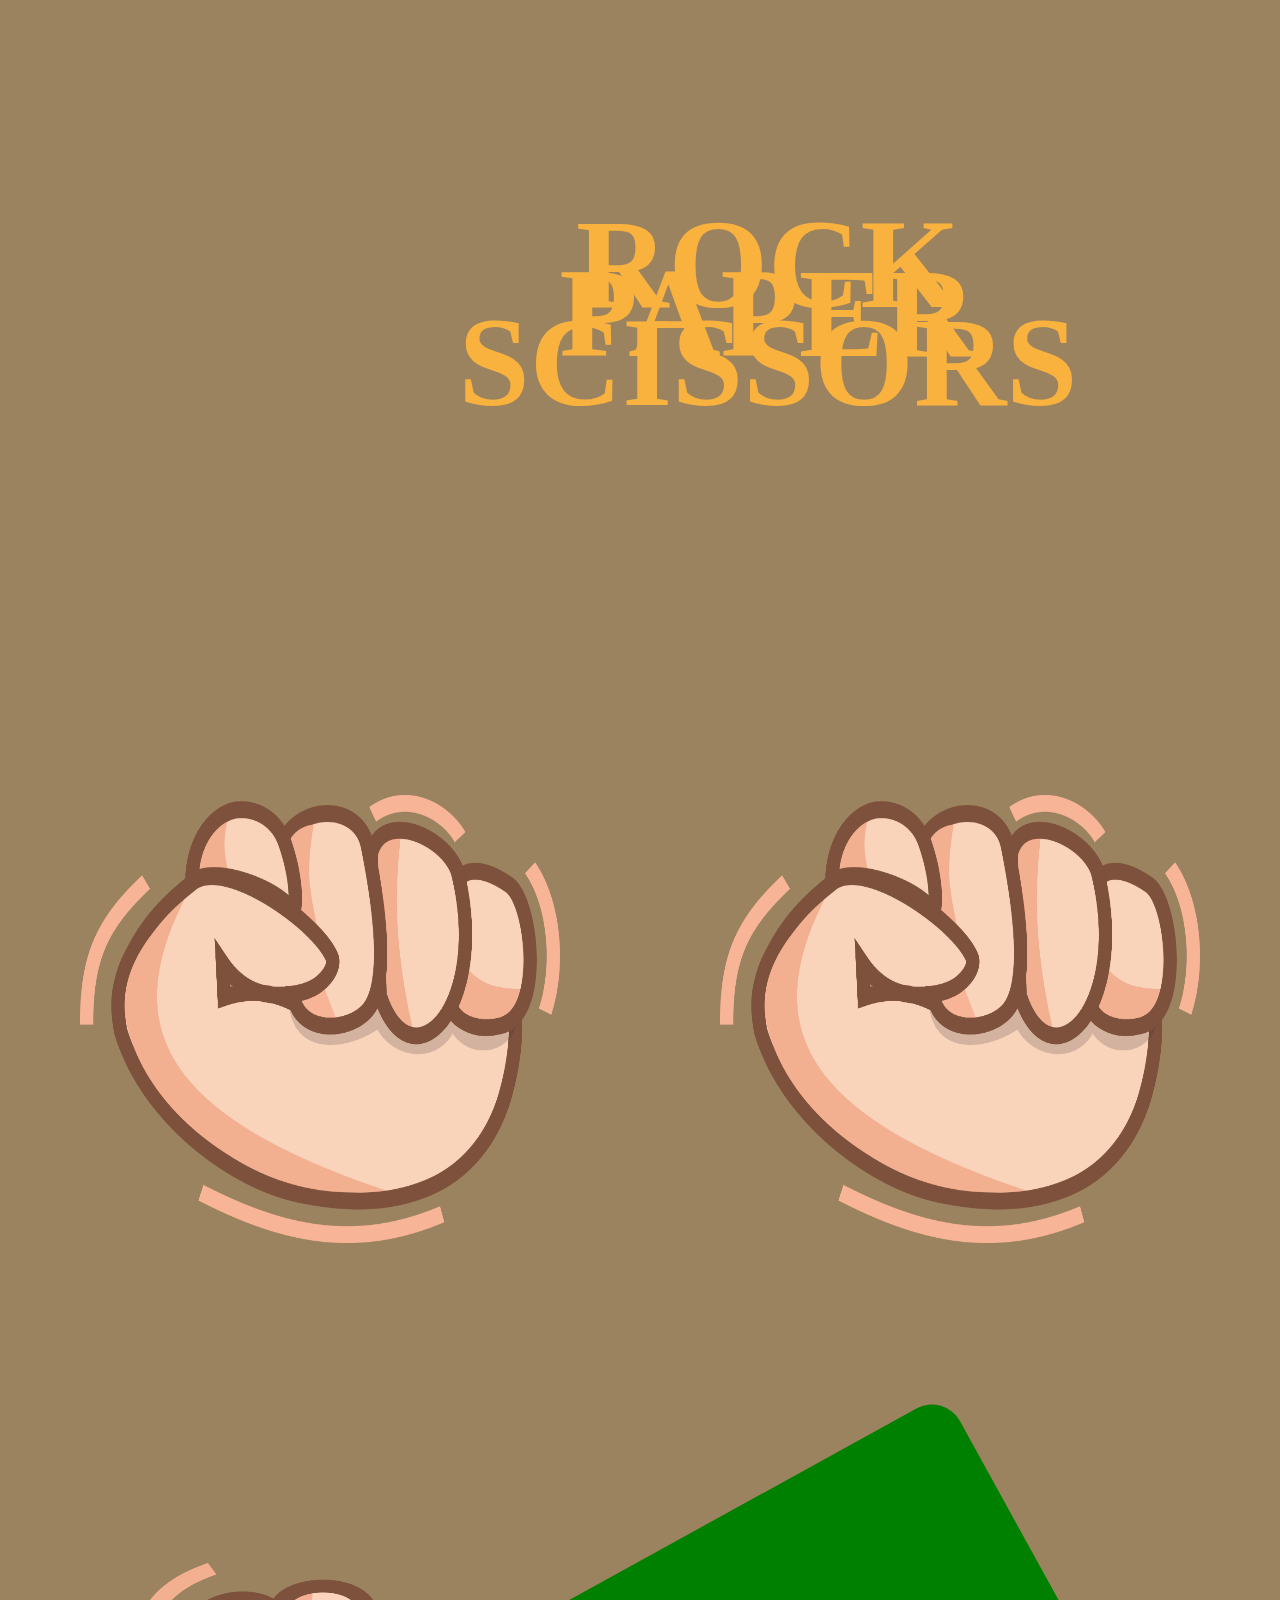
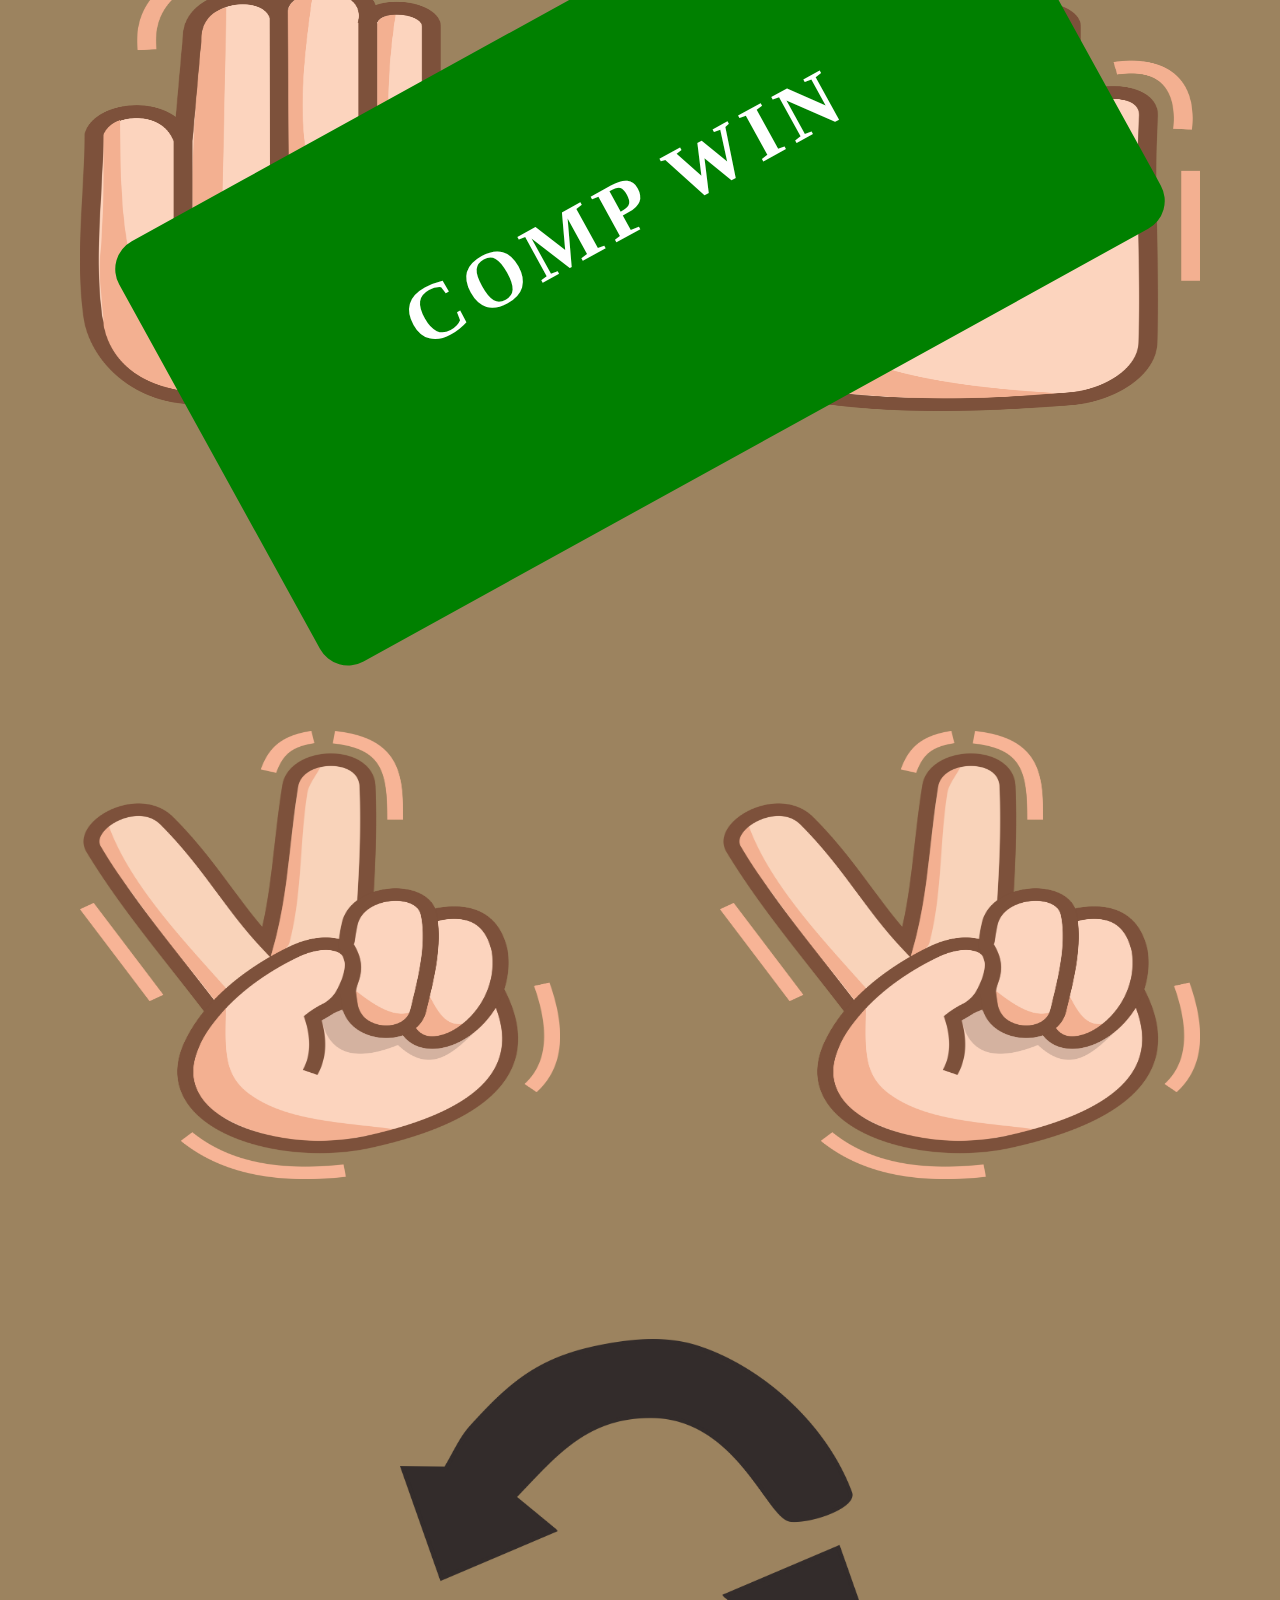
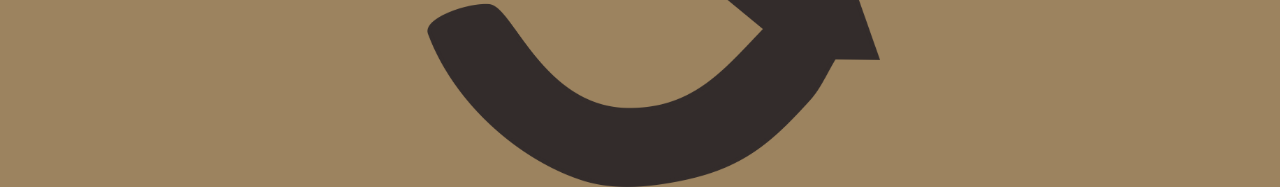
==== index.html @ c51c31f2 "edit style" ====
<!doctype html>
<html lang="en">
  <head>
    <!-- Required meta tags -->
    <meta charset="utf-8">
    <meta name="viewport" content="width=device-width, initial-scale=1, shrink-to-fit=no">

    <!-- Bootstrap CSS -->
    <link rel="stylesheet" href="https://maxcdn.bootstrapcdn.com/bootstrap/4.0.0/css/bootstrap.min.css" integrity="sha384-Gn5384xqQ1aoWXA+058RXPxPg6fy4IWvTNh0E263XmFcJlSAwiGgFAW/dAiS6JXm" crossorigin="anonymous">
    <!-- My Style -->
    <link rel="stylesheet" href="style.css">
    <title>Hello, world!</title>
  </head>
  <body>
      <div class="link">
          <img src="assets/panah.svg" alt="">
          <img src="assets/gambar.svg" alt="">
          <h1>ROCK PAPER SCISSORS</h1>
      </div>
    <div class="game">
        <div class="player">
            <img src="assets/batu.png" alt="" class="batu">
            <img src="assets/kertas.png" alt="" class="kertas">
            <img src="assets/gunting.png" alt="" class="gunting">
        </div>
        <div class="hasil">
            <h1> Comp win</h1>
        </div>
        <div class="computer">
            <img src="assets/batu.png" alt="" >
            <img src="assets/kertas.png" alt="" >
            <img src="assets/gunting.png" alt="" >
        </div> 
    </div> 
    <div class="refresh">
            <img src="assets/refresh.png" alt="">
        </div>
    <!-- My Script -->
    <script src="script.js"></script>
    <!-- Optional JavaScript -->
    <!-- jQuery first, then Popper.js, then Bootstrap JS -->
    <script src="https://code.jquery.com/jquery-3.2.1.slim.min.js" integrity="sha384-KJ3o2DKtIkvYIK3UENzmM7KCkRr/rE9/Qpg6aAZGJwFDMVNA/GpGFF93hXpG5KkN" crossorigin="anonymous"></script>
    <script src="https://cdnjs.cloudflare.com/ajax/libs/popper.js/1.12.9/umd/popper.min.js" integrity="sha384-ApNbgh9B+Y1QKtv3Rn7W3mgPxhU9K/ScQsAP7hUibX39j7fakFPskvXusvfa0b4Q" crossorigin="anonymous"></script>
    <script src="https://maxcdn.bootstrapcdn.com/bootstrap/4.0.0/js/bootstrap.min.js" integrity="sha384-JZR6Spejh4U02d8jOt6vLEHfe/JQGiRRSQQxSfFWpi1MquVdAyjUar5+76PVCmYl" crossorigin="anonymous"></script>
  </body>
</html>
---- style.css ----
body {
    margin: 0;
    padding: 0;
    background: #9C835F;
}
.link {
    display: flex;
    padding: 8rem;
    cursor: pointer;
}
.link img {
    padding: 0 4rem;
}
.link h1 {
    font-family: Open Sans;
    font-style: normal;
    font-weight: bold;
    font-size: 8rem;
    padding: 7rem 2rem;
    line-height: 49px;
    text-align: center;
    color: #F9B23D;
}

.game {
    display: flex;
    justify-content: space-around;
}
.player {
    display: flex;
    justify-content: space-between;
    flex-direction: column;
}
.player img {
    width: 30rem;
    height: 28rem;
    margin: 10rem 0;
}
.hasil {
    text-align: center;
    position: absolute;
    width: 60rem;
    height: 30rem;
    padding: 8rem;
    margin-top:60rem;
    border-radius: 2rem;
    background-color: green;
    transform: rotate(-28.87deg);
}
.hasil h1 {
    font-family: Open Sans;
    font-style: normal;
    font-weight: bold;
    font-size: 5rem;
    text-align: center;
    line-height: 10rem;
    letter-spacing: 0.1em;
    text-transform: uppercase;
    color: #FFFFFF;
}
.computer {
    display: flex;
    justify-content: space-between;
    flex-direction: column;
}
.computer img {
    width: 30rem;
    height: 28rem;
    margin: 10rem 0;
}
.refresh {
    display: flex;
    justify-content: center;
    align-items: center;
}
.refresh img {
    width: 30rem;
    height: 28rem;
}
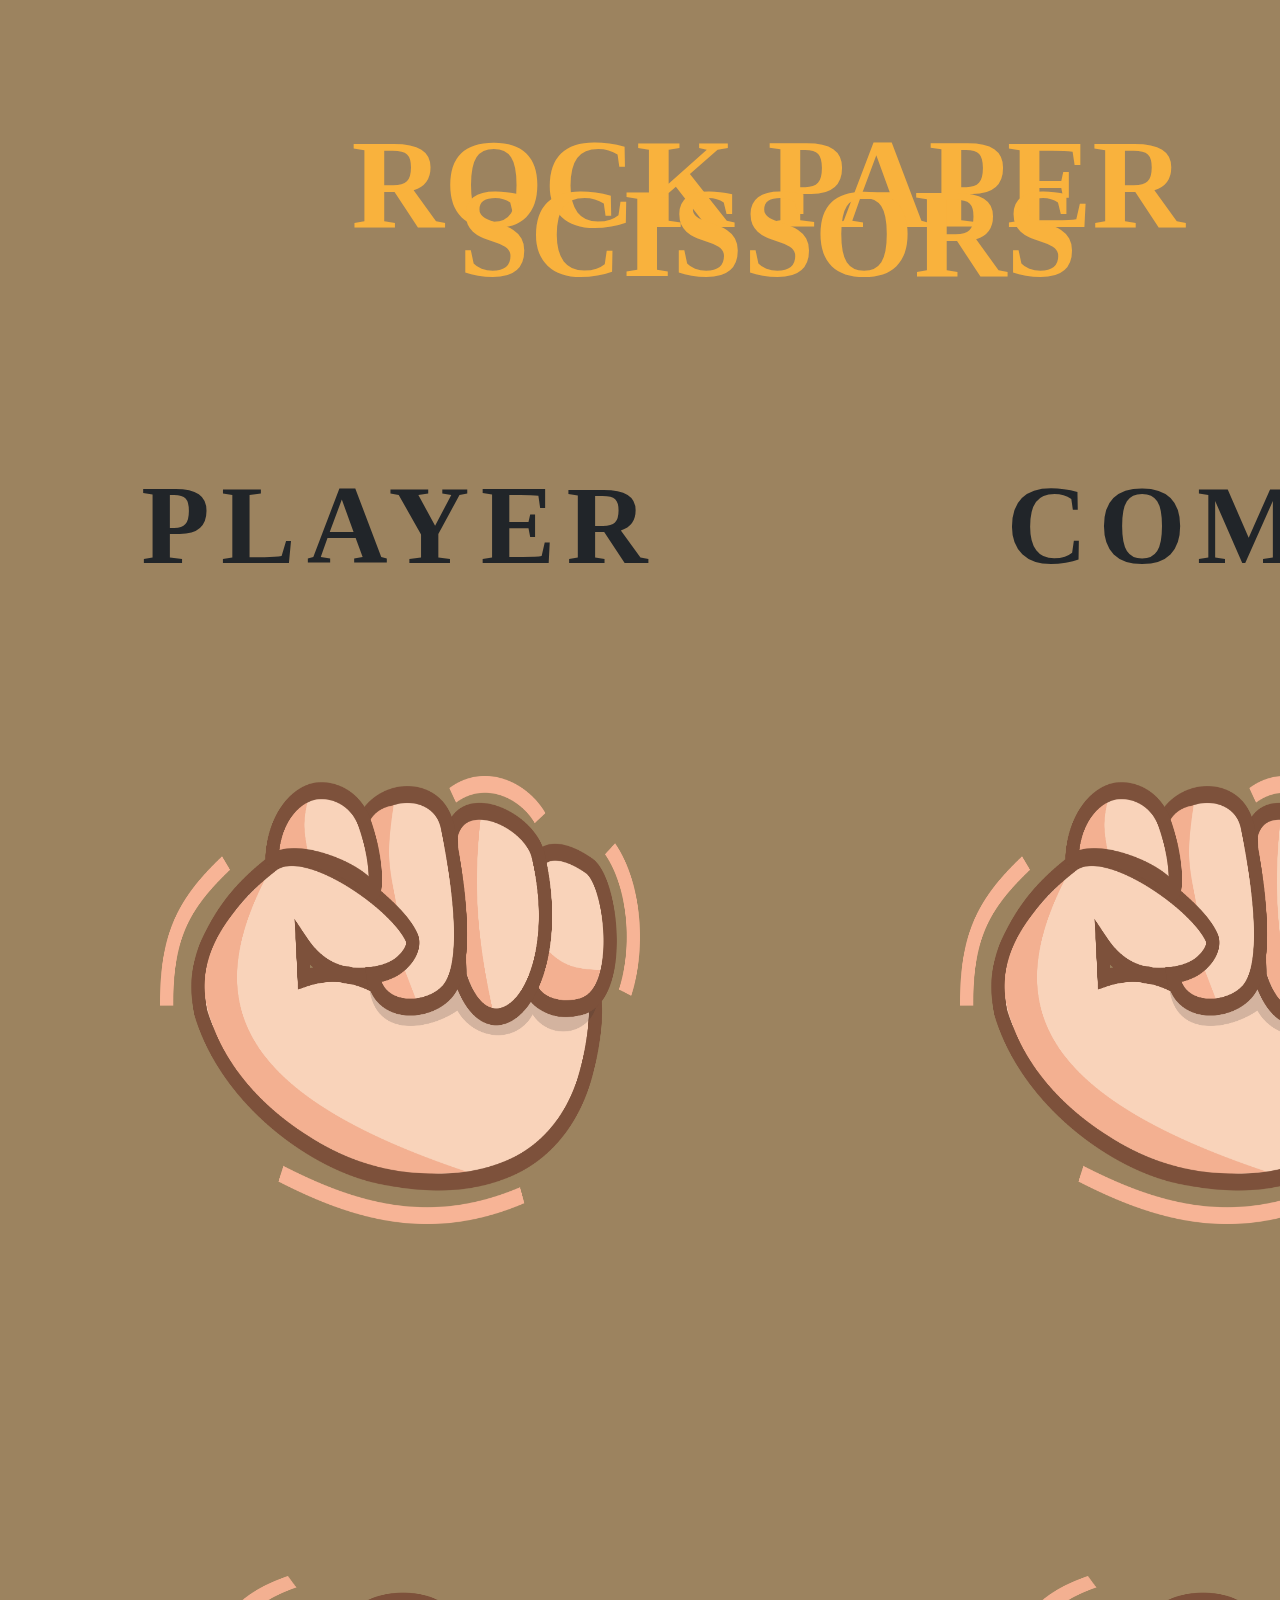
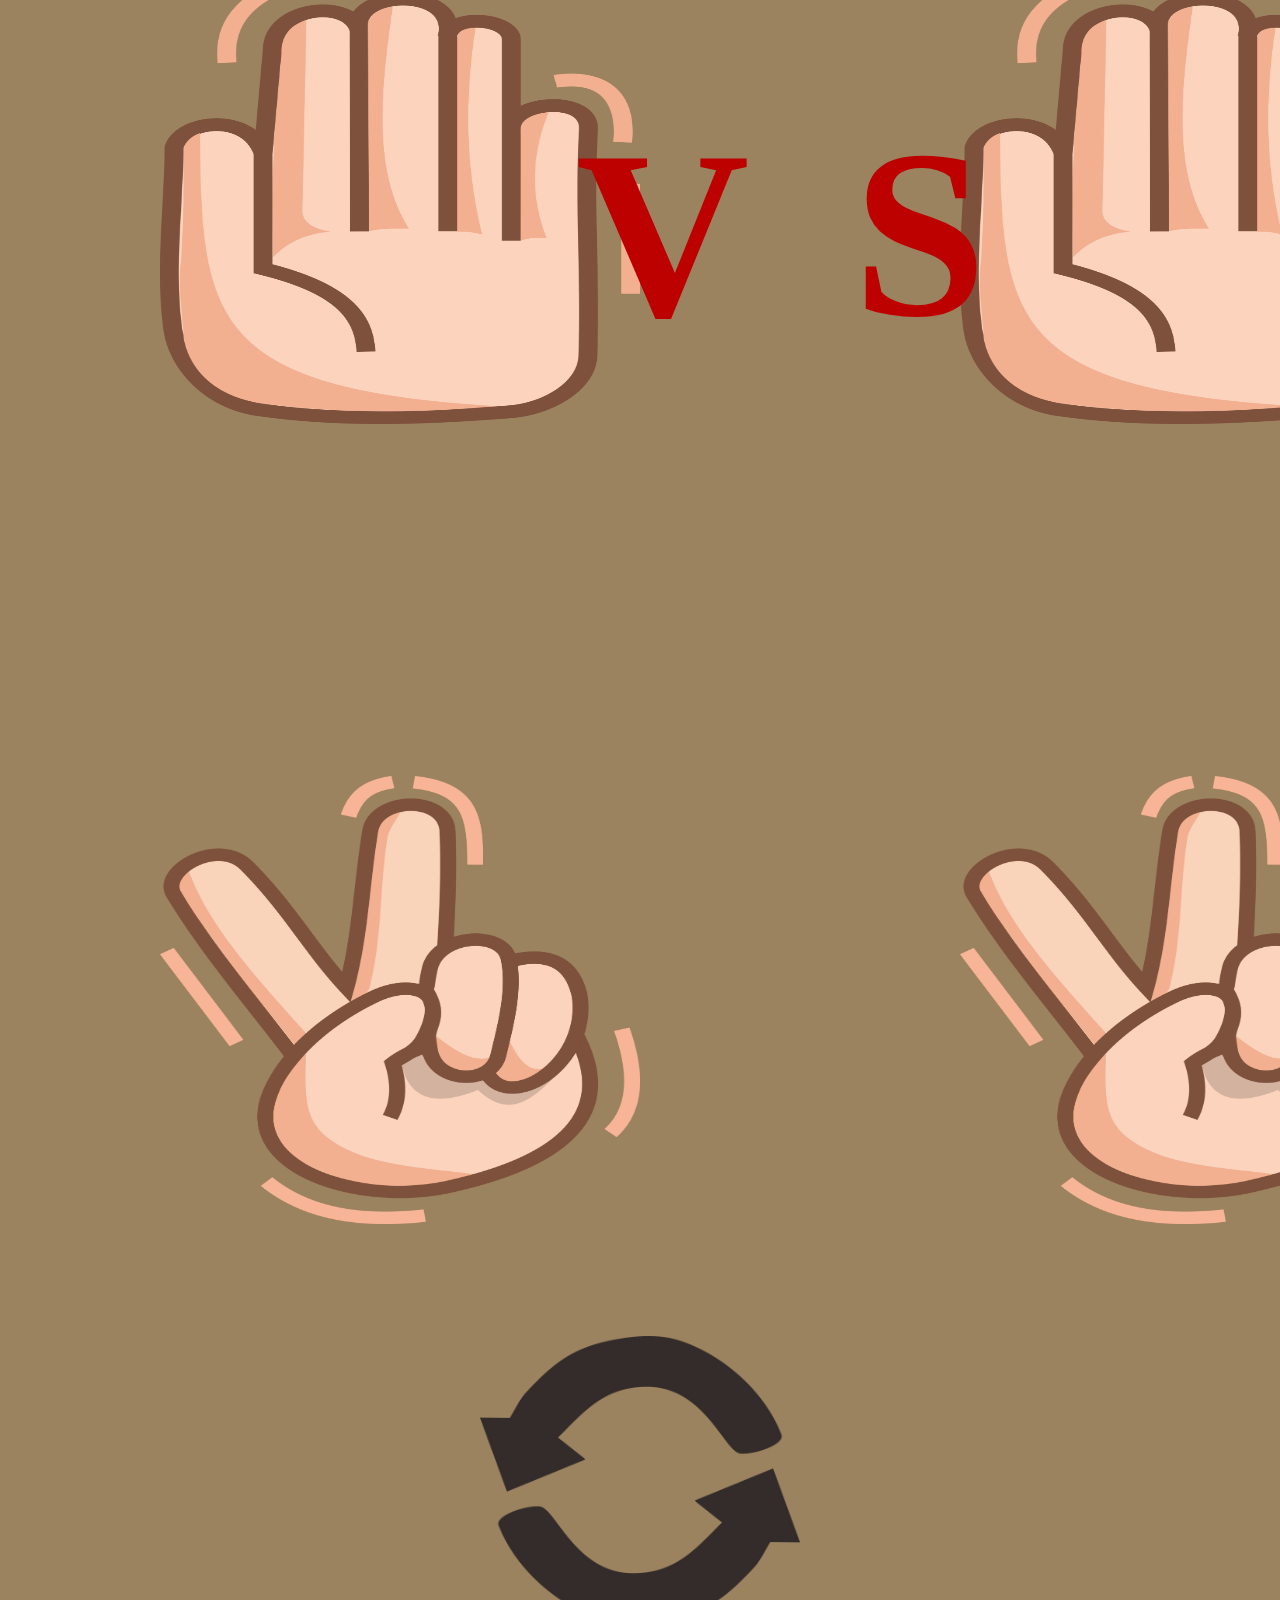
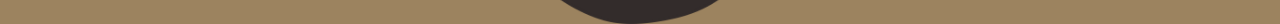
==== commit d293035d: "Game Suwit" ====
--- a/index.html
+++ b/index.html
@@ -8,8 +8,8 @@
     <!-- Bootstrap CSS -->
     <link rel="stylesheet" href="https://maxcdn.bootstrapcdn.com/bootstrap/4.0.0/css/bootstrap.min.css" integrity="sha384-Gn5384xqQ1aoWXA+058RXPxPg6fy4IWvTNh0E263XmFcJlSAwiGgFAW/dAiS6JXm" crossorigin="anonymous">
     <!-- My Style -->
-    <link rel="stylesheet" href="style.css">
-    <title>Hello, world!</title>
+    <link rel="stylesheet" href="stylegame.css">
+    <title> Game Challenge</title>
   </head>
   <body>
       <div class="link">
@@ -19,14 +19,19 @@
       </div>
     <div class="game">
         <div class="player">
+            <h1>player</h1>
             <img src="assets/batu.png" alt="" class="batu">
             <img src="assets/kertas.png" alt="" class="kertas">
             <img src="assets/gunting.png" alt="" class="gunting">
         </div>
-        <div class="hasil">
-            <h1> Comp win</h1>
+        <div class="final">
+            <h1 class="awal "> V S </h1>
+            <span class="hasil none">
+                <h1>  </h1>
+            </span>
         </div>
         <div class="computer">
+            <h1>comp</h1>
             <img src="assets/batu.png" alt="" >
             <img src="assets/kertas.png" alt="" >
             <img src="assets/gunting.png" alt="" >
--- a/stylegame.css
+++ b/stylegame.css
@@ -0,0 +1,140 @@
+body {
+    margin: 0;
+    padding: 0;
+    background: #9C835F;
+}
+.link {
+    display: flex;
+    padding: 3rem;
+    cursor: pointer;
+    
+}
+.link img {
+    padding: 0 4rem;
+}
+.link h1 {
+    font-family: Open Sans;
+    font-style: normal;
+    font-weight: bold;
+    font-size: 8rem;
+    padding: 7rem 2rem;
+    line-height: 49px;
+    text-align: center;
+    color: #F9B23D;
+}
+
+.game {
+    display: flex;
+    justify-content: space-around;
+}
+.player {
+    display: flex;
+    justify-content: space-between;
+    flex-direction: column;
+    margin: 10rem 0;
+}
+.player img {
+    width: 50rem;
+    height: 48rem;
+    margin:  1rem 0;
+    cursor: pointer;
+    padding: 10rem;
+}
+.player h1 {
+    text-align: center;
+    font-size: 7rem;
+    margin-top: -8rem;
+    text-transform: uppercase;
+    font-family: Open Sans;
+    font-style: normal;
+    font-weight: bold;
+    letter-spacing: 0.1em;
+}
+.final {
+    text-align: center;
+    display: flex;
+    flex-direction: column;
+    margin-top: 60rem;
+}
+.awal {
+    position: absolute;
+    font-family: Open Sans;
+    font-style: normal;
+    font-weight: bold;
+    font-size: 15rem;
+    margin-top: 19rem;
+    text-align: center;
+    margin-left: -14rem;
+    letter-spacing: 0.1em;
+    text-transform: uppercase;
+    color: #BD0000;
+}
+.hasil {
+    text-align: center;
+    position: absolute;
+    width: 60rem;
+    height: 34rem;
+    padding: 8rem;
+    margin: 4rem -30rem;
+    border-radius: 2rem;
+    transform: rotate(-28.87deg);
+}
+.draw {
+    background-color: green;
+}
+.win {
+    background: #4C9654;
+}
+.hasil h1 {
+    font-family: Open Sans;
+    font-style: normal;
+    font-weight: bold;
+    font-size: 5rem;
+    text-align: center;
+    line-height: 10rem;
+    letter-spacing: 0.1em;
+    text-transform: uppercase;
+    color: #FFFFFF;
+}
+.none {
+    display: none;
+}
+.computer {
+    display: flex;
+    justify-content: space-between;
+    flex-direction: column;
+    margin: 10rem 0;
+}
+.computer img {
+    width: 50rem;
+    height: 48rem;
+    cursor: pointer;
+    padding: 10rem;
+    margin:  1rem 0;
+}
+.computer h1 {
+    text-align: center;
+    font-size: 7rem;
+    margin-top: -8rem;
+    text-transform: uppercase;
+    font-family: Open Sans;
+    font-style: normal;
+    font-weight: bold;
+    letter-spacing: 0.1em;
+}
+.refresh {
+    display: flex;
+    justify-content: center;
+    align-items: center;
+}
+.refresh img {
+    width: 20rem;
+    height: 18rem;
+    cursor: pointer;
+    margin-top: -10rem;
+    position: absolute;
+}
+.active {
+    background: #C4C4C4;
+    border-radius: 30px;
+}